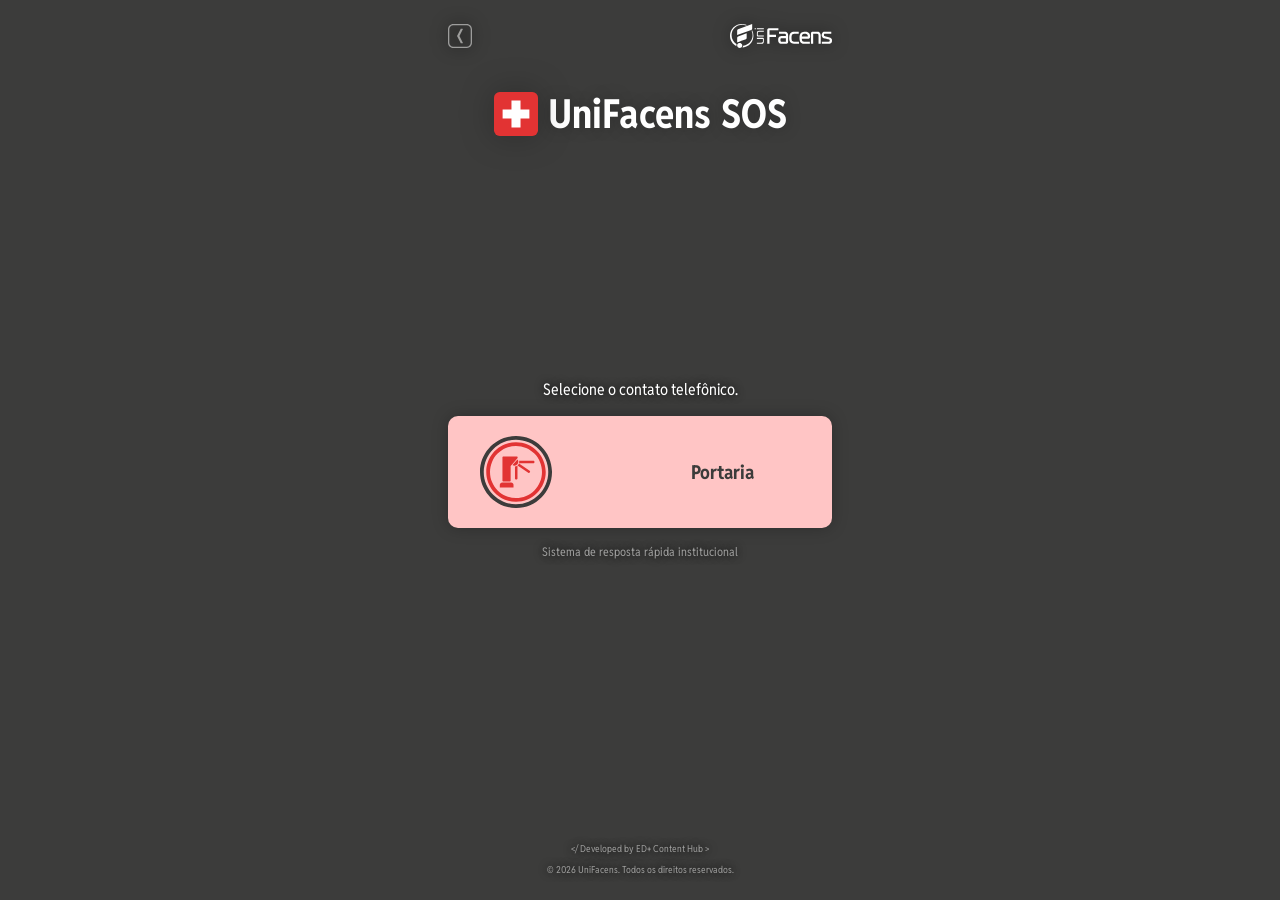
==== call/index.html @ 914efd3c "atualiza a estrutura de pastas das páginas, atualiza navegação, ícones, estilos e cache da aplicação" ====
<!DOCTYPE html>
<html lang="pt-BR">
<head>
    <meta charset="UTF-8">
    <meta name="viewport" content="width=device-width, initial-scale=1.0">
    <meta name="theme-color" content="#000000">
    <link rel="manifest" href="../manifest.json">
    <link rel="icon" type="image/svg+xml" href="../assets/icons/icon.svg">
    <link rel="apple-touch-icon" sizes="180x180" href="../assets/icons/apple-touch-icon-180.png">
    <title>UniFacens SOS</title>
    <link rel="stylesheet" href="../styles/global.css">
    <link rel="stylesheet" href="../styles/utils.css">
    <link rel="stylesheet" href="../styles/call.css">
    <link rel="preconnect" href="https://fonts.googleapis.com">
    <link rel="preconnect" href="https://fonts.gstatic.com" crossorigin>
    <link href="https://fonts.googleapis.com/css2?family=Reddit+Sans+Condensed:wght@200..900&display=swap" rel="stylesheet">
</head>
<body data-page="call">
    <div class="container">
        <header>
            <a href="../" class="back">
                <img src="../assets/images/return.svg" alt="">
            </a>
            <div class="logo">
                <img src="../assets/images/unifacens-logo.svg" alt="">
            </div>
            <div class="title">
                <img src="../assets/images/sos.svg" alt="">
                <h1>UniFacens SOS</h1>
            </div>
        </header>
        <main>
            <p>Selecione o contato telefônico.</p>

            <div class="grid">
                <a class="btn is-hidden" id="security-gate" data-contact-sector="PORTARIA">
                    <div class="btn-image">
                        <img id="normal" src="../assets/images/security-gate.svg" alt="">
                        <img id="hover" src="../assets/images/security-gate-hover.svg" alt="">
                    </div>
                    <span>Portaria</span>
                </a>

                <a class="btn is-hidden" id="occupational-medicine" data-contact-sector="MEDICINA DO TRABALHO">
                    <div class="btn-image">
                        <img id="normal" src="../assets/images/occupational-medicine.svg" alt="">
                        <img id="hover" src="../assets/images/occupational-medicine-hover.svg" alt="">
                    </div>
                    <span>Medicina do Trabalho</span>
                </a>

                <a class="btn is-hidden" id="occupational-safety" data-contact-sector="SEGURANÇA DO TRABALHO">
                    <div class="btn-image">
                        <img id="normal" src="../assets/images/occupational-safety.svg" alt="">
                        <img id="hover" src="../assets/images/occupational-safety-hover.svg" alt="">
                    </div>
                    <span>Segurança do Trabalho</span>
                </a>
            </div>

            <p>Sistema de resposta rápida institucional</p>
        </main>
        <footer>
            <p>&lt;/ Developed by ED+ Content Hub &gt;</p>
            <p>&copy; 2026 UniFacens. Todos os direitos reservados.</p>
        </footer>
    </div>
    <script type="module" src="../scripts/app.js"></script>
</body>
</html>
---- styles/global.css ----
* {
padding: 0;
margin: 0;
box-sizing: border-box;
font-family: "Reddit Sans Condensed", Arial, sans-serif;
}

:root{
  --black: #3c3c3b;
  --white: #ffffff;
  --red: #e23333;
  --red-dark: #c62828;
  --pink: #ffc5c5;
  --gray: #9d9d9c;

  --surface-dark: #111111;
  --black-pure: #000000;
  --overlay-dark-94: rgba(0, 0, 0, .94);
  --shadow-dark-60: rgba(0, 0, 0, .6);
  --black-100: rgba(0, 0, 0, 1);
  --black-75: rgba(0, 0, 0, .75);
  --black-50: rgba(0, 0, 0, .5);
  --black-25: rgba(0, 0, 0, .25);

  --white-06: rgba(255, 255, 255, .06);
  --white-20: rgba(255, 255, 255, .2);
  --white-75: rgba(255, 255, 255, .75);

  --text-strong: var(--white);
  --text-soft: #cccccc;
  --text-muted: #bbbbbb;
}

html,
body {
  overscroll-behavior-y: none;
}

a {
    text-decoration: none;
    color: inherit;
}
---- styles/utils.css ----
body {
    background: var(--black);
    display: flex;
    justify-content: center;
    align-items: center;
}

body .container {
    width: 100%;
    min-height: 100vh;
    min-height: 100svh;
    max-width: 26rem;
    margin-inline: auto;
    padding: 1.5rem 1rem;
    display: flex;
    flex-direction: column;
    gap: 1rem;
    justify-content: space-between;
}

body .container header {
    display: flex;
    align-items: center;
    flex-wrap: wrap;
}

body .container header .back img {
    display: block;
    width: 1.5rem;
    filter: drop-shadow(0 0 .5rem var(--black-100));
}

body .container header .logo {
    display: flex;
    margin-left: auto;
}

body .container header .logo img {
    height: 1.5rem;
    filter: drop-shadow(0 0 .5rem var(--black-50));
}

body .container header .title {
    display: flex;
    justify-content: center;
    align-items: center;
    gap: 10px;
    margin-block: 2.5rem 1.25rem;
    width: 100%;
}

body .container header .title img {
    width: 2.75rem;
    height: 2.75rem;
    filter: drop-shadow(0 0 1rem var(--black-25));
}

body .container header .title h1 {
    font-size: 2.5rem;
    color: var(--white);
    text-shadow: 0 0 1rem var(--black-25);
}

body .container main {
    display: flex;
    flex-direction: column;
    gap: 1rem;
    text-align: center;
    margin-bottom: 4rem;
}

body .container main p {
    color: var(--white);
    font-size: 1rem;
    text-shadow: 0 0 .5rem var(--black-100);
}

body .container main .btn {
    display: grid;
    grid-template-columns: 1fr 1fr;
    justify-content: center;
    text-align: center;
    justify-content: space-between;
    align-items: center;
    width: 100%;
    padding: 1rem 2rem;
    min-height: 64px;
    border-radius: 10px;
    text-decoration: none;
    font-weight: bold;
    color: var(--text-strong);
    background: var(--pink);
    min-height: 7rem;
    box-shadow: 0 0 1rem var(--black-25);
    transition: background-color .2s ease, color .2s ease, box-shadow .2s ease;
}

body .container main .btn .btn-image {
    width: 4.5rem;
    height: 4.5rem;
    position: relative;
}

body .container main .btn .btn-image img {
    inset: 0;
    position: absolute;
    transition: opacity .2s ease;
}

body .container main .btn span {
    color: var(--black);
    font-size: 1.2rem;
    transition: color .2s ease;
}

body .container main .btn:hover {
    background: var(--red);
    box-shadow: 0 0 .5rem var(--black-25);
}

body .container main .btn:hover span {
    color: var(--white);
}

body .container main .btn.is-hidden {
    display: none !important;
}

body .container main p:last-child {
    font-size: .75rem;
    color: var(--gray);
    text-shadow: 0 0 .5rem var(--black-100);
}

body .container footer {
    display: flex;
    flex-direction: column;
    gap: .5rem;
}

body .container footer p {
    font-size: .6rem;
    color: var(--gray);
    text-shadow: 0 0 .5rem var(--black-100);
    text-align: center;
}

@media (width < 380px) {
    body .container header .title h1 {
        font-size: 2.25rem;
    }
    body .container main .btn {
        padding: 1rem 1.5rem;
    }
}

@media (width < 320px) {
    body .container header .title h1 {
        font-size: 2rem;
    }
    body .container main .btn {
        padding: 1rem 1.25rem;
    }
}

@keyframes spin {
    to { transform: rotate(360deg); }
}
---- styles/call.css ----
body[data-page="call"] .container main .grid {
    display: grid;
    grid-template-columns: repeat(2, 1fr);
    gap: 1rem;
}

body[data-page="call"] .container main .grid .btn {
    grid-template-columns: 1fr;
    grid-template-rows: max-content 1fr;
    justify-items: center;
    gap: 1rem;
    min-height: 11rem;
}

body[data-page="call"] .container main .grid .btn#security-gate img#normal {
    opacity: 1;
}

body[data-page="call"] .container main .grid .btn#security-gate img#hover {
    opacity: 0;
}

body[data-page="call"] .container main .grid .btn#security-gate:hover img#normal {
    opacity: 0;
}

body[data-page="call"] .container main .grid .btn#security-gate:hover img#hover {
    opacity: 1;
}

body[data-page="call"] .container main .grid .btn#occupational-medicine img#normal {
    opacity: 1;
}

body[data-page="call"] .container main .grid .btn#occupational-medicine img#hover {
    opacity: 0;
}

body[data-page="call"] .container main .grid .btn#occupational-medicine:hover img#normal {
    opacity: 0;
}

body[data-page="call"] .container main .grid .btn#occupational-medicine:hover img#hover {
    opacity: 1;
}

body[data-page="call"] .container main .grid .btn#occupational-safety img#normal {
    opacity: 1;
}

body[data-page="call"] .container main .grid .btn#occupational-safety img#hover {
    opacity: 0;
}

body[data-page="call"] .container main .grid .btn#occupational-safety:hover img#normal {
    opacity: 0;
}

body[data-page="call"] .container main .grid .btn#occupational-safety:hover img#hover {
    opacity: 1;
}
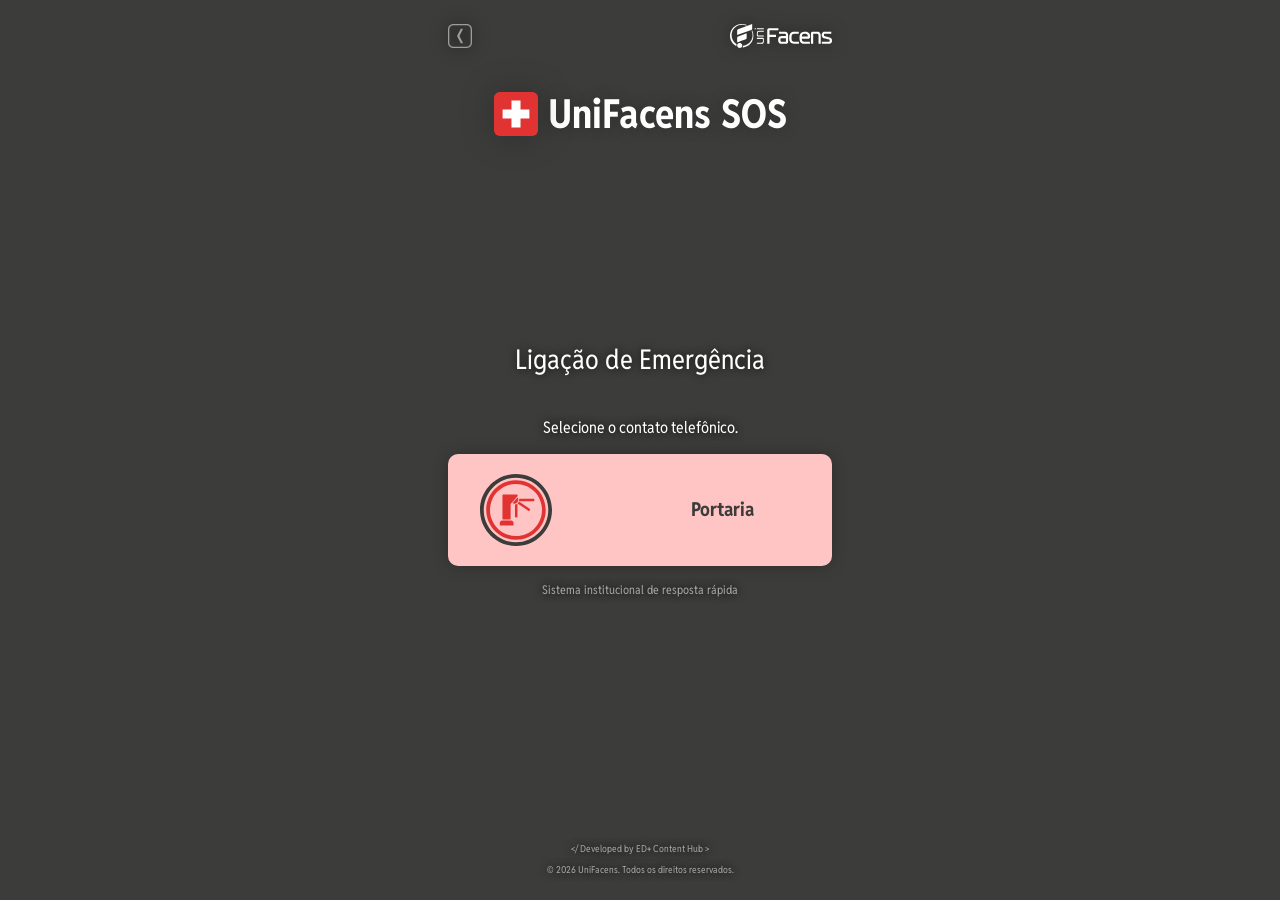
==== commit 56ec2ea2: "ajustes nos títulos e textos" ====
--- a/call/index.html
+++ b/call/index.html
@@ -30,6 +30,7 @@
             </div>
         </header>
         <main>
+            <p>Ligação de Emergência</p>
             <p>Selecione o contato telefônico.</p>
 
             <div class="grid">
@@ -58,7 +59,7 @@
                 </a>
             </div>
 
-            <p>Sistema de resposta rápida institucional</p>
+            <p>Sistema institucional de resposta rápida</p>
         </main>
         <footer>
             <p>&lt;/ Developed by ED+ Content Hub &gt;</p>
--- a/styles/global.css
+++ b/styles/global.css
@@ -11,7 +11,7 @@
   --red: #e23333;
   --red-dark: #c62828;
   --pink: #ffc5c5;
-  --gray: #9d9d9c;
+  --gray: #a7a7a7;
 
   --surface-dark: #111111;
   --black-pure: #000000;
@@ -21,7 +21,6 @@
   --black-75: rgba(0, 0, 0, .75);
   --black-50: rgba(0, 0, 0, .5);
   --black-25: rgba(0, 0, 0, .25);
-
   --white-06: rgba(255, 255, 255, .06);
   --white-20: rgba(255, 255, 255, .2);
   --white-75: rgba(255, 255, 255, .75);
--- a/styles/utils.css
+++ b/styles/utils.css
@@ -73,6 +73,12 @@
     color: var(--white);
     font-size: 1rem;
     text-shadow: 0 0 .5rem var(--black-100);
+}
+
+body .container main p:first-child {
+    font-size: 1.7rem;
+    margin-bottom: 1.5rem;
+    text-shadow: 0 0 .5rem var(--black-75);
 }
 
 body .container main .btn {
